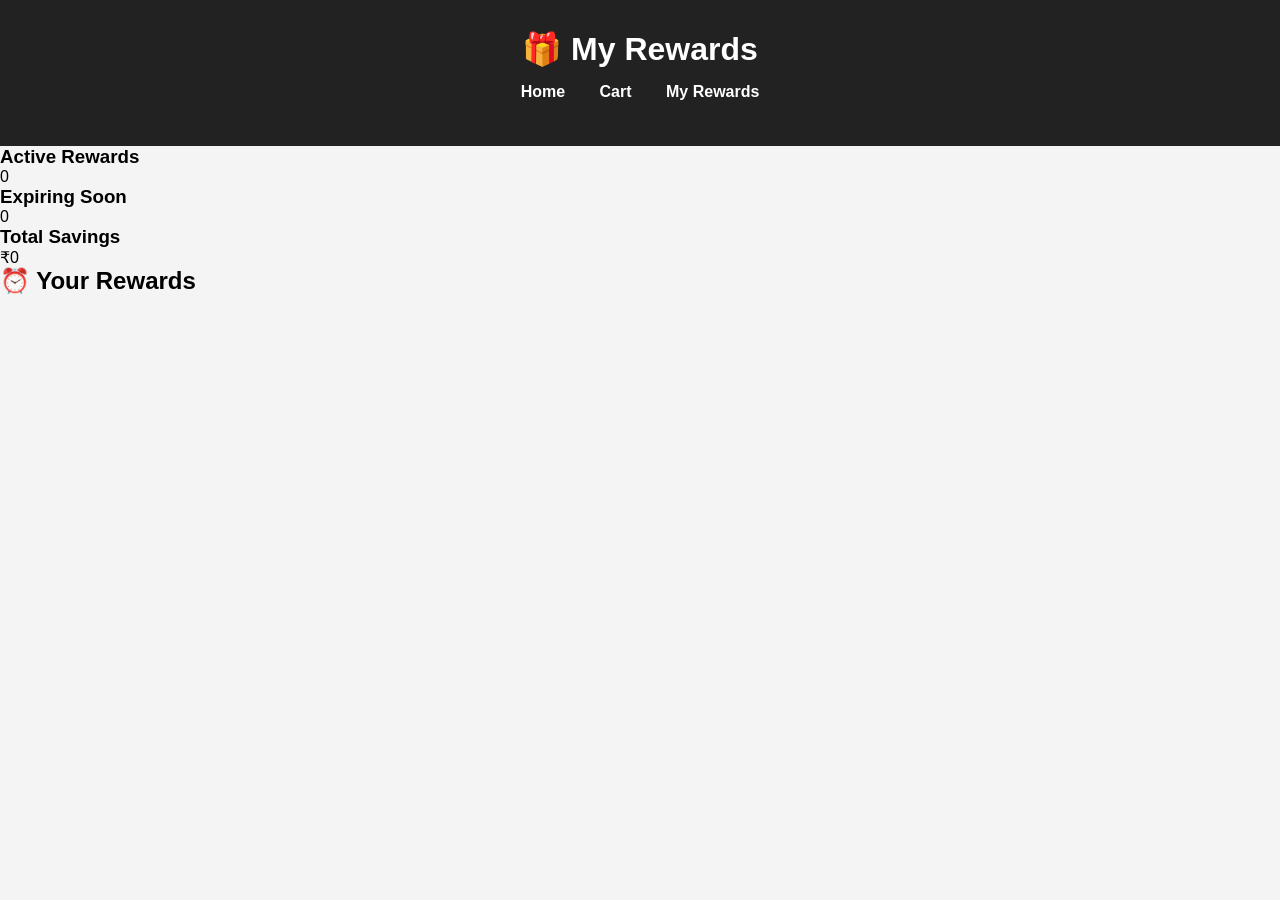
==== rewards.html @ 29f44b27 "Add files via upload" ====
<!DOCTYPE html>
<html lang="en">

<head>
    <meta charset="UTF-8">
    <meta name="viewport" content="width=device-width, initial-scale=1.0">

    <title>My Rewards</title>

    <link rel="stylesheet" href="style.css">
</head>

<body>

<header>

    <h1>🎁 My Rewards</h1>

    <nav>
        <a href="index.html">Home</a>
        <a href="cart.html">Cart</a>
        <a href="rewards.html">My Rewards</a>
    </nav>

</header>

<main>

    <section class="reward-summary">

        <div>
            <h3>Active Rewards</h3>
            <p id="activeRewards">0</p>
        </div>

        <div>
            <h3>Expiring Soon</h3>
            <p id="expiringRewards">0</p>
        </div>

        <div>
            <h3>Total Savings</h3>
            <p id="totalSavings">₹0</p>
        </div>

    </section>


    <h2 class="reward-heading">
        ⏰ Your Rewards
    </h2>

    <div id="rewardsContainer"></div>

</main>

<script src="rewards.js"></script>

</body>
</html>
---- style.css ----
*{
    margin:0;
    padding:0;
    box-sizing:border-box;
}

body{
    font-family:Arial,sans-serif;
    background:#f4f4f4;
}

header{
    background:#333;
    color:white;
    padding:20px;
    text-align:center;
}

#search{
    margin-top:10px;
    padding:10px;
    width:300px;
}

.products{
    display:grid;
    grid-template-columns:
    repeat(auto-fit,minmax(250px,1fr));

    gap:20px;
    padding:20px;
}

.card{
    background:white;
    border-radius:10px;
    padding:15px;
    text-align:center;

    box-shadow:
    0 0 10px rgba(0,0,0,0.1);
}

.card img{
    width:150px;
    height:150px;
    object-fit:contain;
}

.card h3{
    font-size:16px;
    margin:10px 0;
}

.card p{
    color:green;
    font-weight:bold;
}
.filters{
    margin-top:15px;
}

.filters button{
    padding:10px 15px;
    margin:5px;
    border:none;
    border-radius:5px;
    cursor:pointer;
    font-weight:bold;
}

.filters button:hover{
    transform:scale(1.05);
}
.product-details{
    padding:30px;
}

.detail-card{
    display:flex;
    gap:30px;
    background:white;
    padding:20px;
    border-radius:10px;
    box-shadow:0 0 10px rgba(0,0,0,0.1);
}

.detail-card img{
    width:300px;
    height:300px;
    object-fit:contain;
}

.detail-card button{
    margin-top:20px;
    padding:10px 20px;
    border:none;
    background:black;
    color:white;
    cursor:pointer;
}

@media(max-width:768px){

.detail-card{
    flex-direction:column;
    text-align:center;
}

.detail-card img{
    width:200px;
    height:200px;
    margin:auto;
}

}
nav{
    margin:15px 0;
}

nav a{
    color:white;
    text-decoration:none;
    margin:0 15px;
    font-weight:bold;
}

nav a:hover{
    text-decoration:underline;
}
.card{
    transition:0.3s;
}

.card:hover{
    transform:translateY(-5px);
}
header{
    background:#222;
    color:white;
    padding:30px;
    text-align:center;
}

#search{
    margin-top:15px;
    padding:12px;
    width:350px;
    border:none;
    border-radius:8px;
}

.filters button{
    padding:10px 15px;
    margin:5px;
    border:none;
    border-radius:8px;
    cursor:pointer;
    font-weight:bold;
}

.filters button:hover{
    background:#222;
    color:white;
}

.card{
    background:white;
    border-radius:12px;
    padding:15px;
    text-align:center;
    box-shadow:0 4px 10px rgba(0,0,0,0.1);
    transition:all 0.3s ease;
}

.card:hover{
    background:#222;
    color:white;
    transform:translateY(-8px);
}

.card:hover p{
    color:#90ee90;
}

.card:hover a{
    color:white;
}

.card img{
    width:150px;
    height:150px;
    object-fit:contain;
    transition:transform 0.3s ease;
}

.card:hover img{
    transform:scale(1.1);
}
.card:hover h3{
    color:white;
}

.card:hover a{
    color:white !important;
}

.card:hover p{
    color:white;
}

.card:hover p:first-of-type{
    color:#90ee90;
}
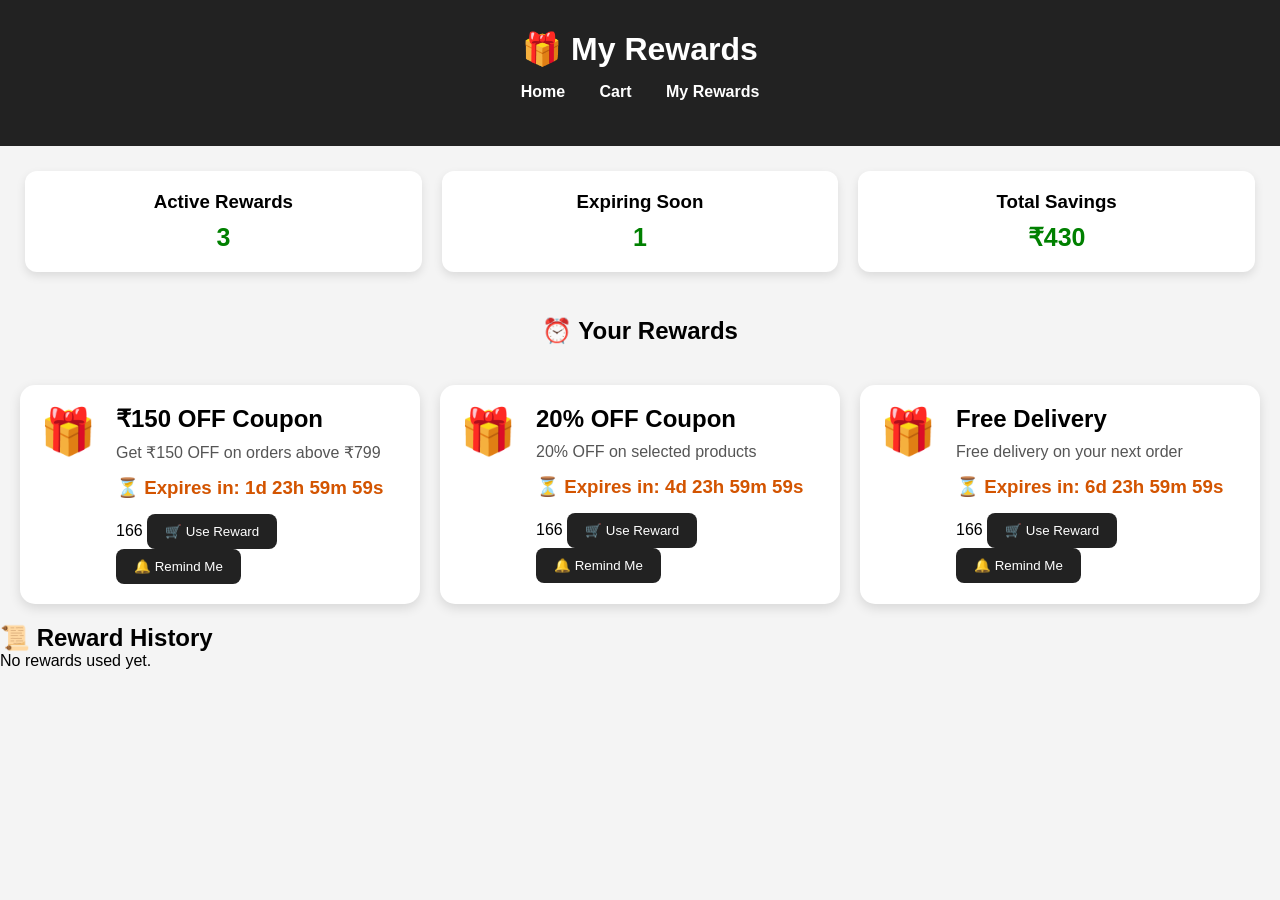
==== commit 3070c193: "rewards.html" ====
--- a/rewards.html
+++ b/rewards.html
@@ -51,10 +51,17 @@
     </h2>
 
     <div id="rewardsContainer"></div>
+    <section class="reward-history">
+    <h2>📜 Reward History</h2>
+
+    <div id="rewardHistoryContainer">
+        <p>No rewards used yet.</p>
+    </div>
+</section>
 
 </main>
 
 <script src="rewards.js"></script>
 
 </body>
-</html>+</html>
--- a/style.css
+++ b/style.css
@@ -211,4 +211,164 @@
 
 .card:hover p:first-of-type{
     color:#90ee90;
+}
+/* =========================
+   REWARDS SECTION
+========================= */
+
+.reward-summary {
+
+    display: grid;
+
+    grid-template-columns:
+    repeat(auto-fit, minmax(200px, 1fr));
+
+    gap: 20px;
+
+    padding: 25px;
+}
+
+
+.reward-summary div {
+
+    background: white;
+
+    padding: 20px;
+
+    text-align: center;
+
+    border-radius: 12px;
+
+    box-shadow:
+    0 4px 10px rgba(0,0,0,0.1);
+}
+
+
+.reward-summary h3 {
+
+    margin-bottom: 10px;
+}
+
+
+.reward-summary p {
+
+    font-size: 25px;
+
+    font-weight: bold;
+
+    color: green;
+}
+
+
+.reward-heading {
+
+    text-align: center;
+
+    margin: 20px;
+}
+
+
+#rewardsContainer {
+
+    display: grid;
+
+    grid-template-columns:
+    repeat(auto-fit, minmax(300px, 1fr));
+
+    gap: 20px;
+
+    padding: 20px;
+}
+
+
+.reward-card {
+
+    background: white;
+
+    border-radius: 15px;
+
+    padding: 20px;
+
+    display: flex;
+
+    gap: 20px;
+
+    box-shadow:
+    0 4px 12px rgba(0,0,0,0.12);
+
+    transition: 0.3s;
+}
+
+
+.reward-card:hover {
+
+    transform: translateY(-5px);
+}
+
+
+.reward-icon {
+
+    font-size: 45px;
+}
+
+
+.reward-content {
+
+    flex: 1;
+}
+
+
+.reward-content h2 {
+
+    margin-bottom: 10px;
+}
+
+
+.reward-content p {
+
+    color: #555;
+
+    margin-bottom: 15px;
+}
+
+
+.countdown {
+
+    color: #d35400;
+
+    margin-bottom: 15px;
+}
+
+
+.reward-card button {
+
+    padding: 10px 18px;
+
+    border: none;
+
+    border-radius: 8px;
+
+    background: #222;
+
+    color: white;
+
+    cursor: pointer;
+}
+
+
+.reward-card button:hover {
+
+    transform: scale(1.05);
+}
+
+
+.expired {
+
+    opacity: 0.6;
+}
+
+
+.expired h3 {
+
+    color: red;
 }
